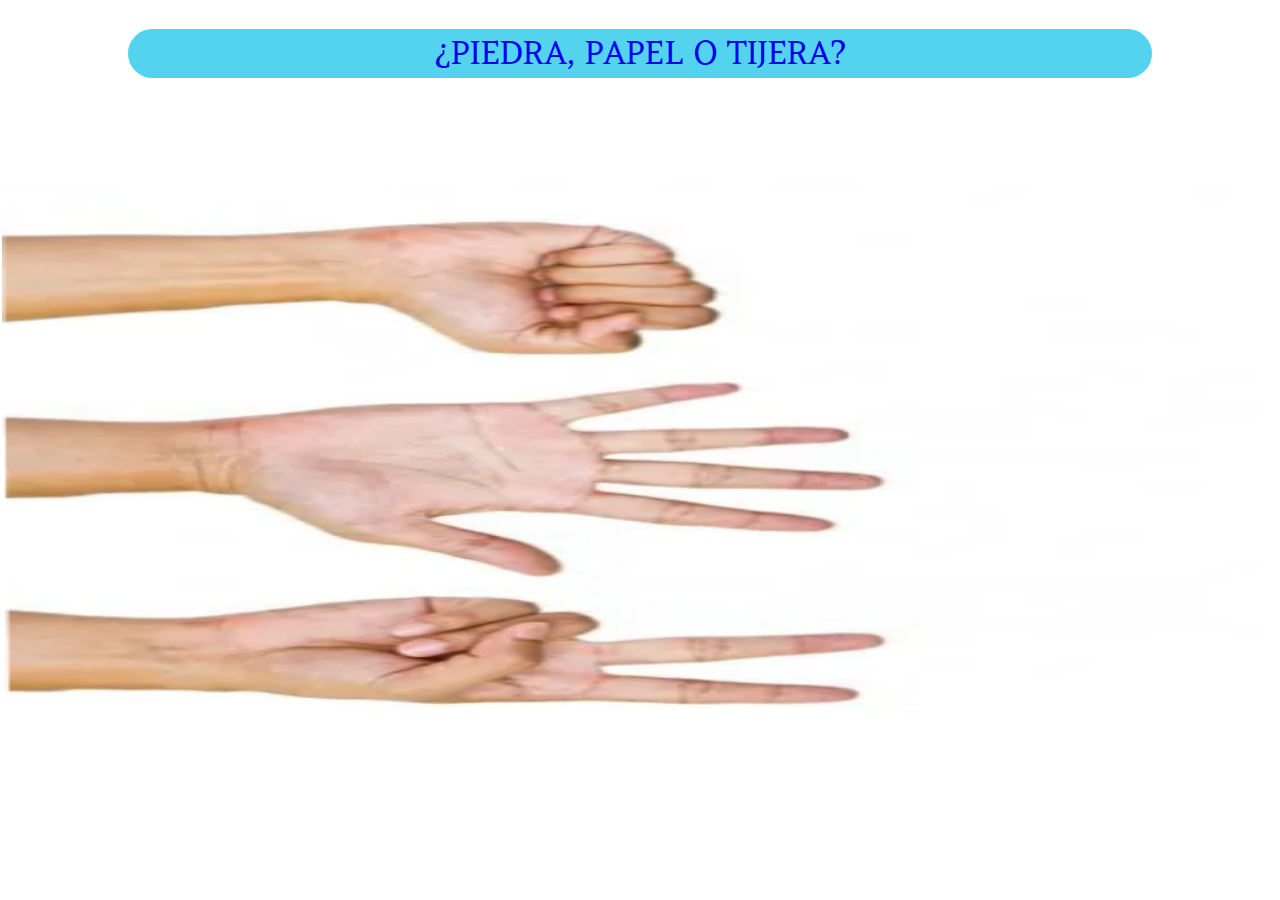
==== index.html @ 905cd568 "1st commit, no js resolved yet" ====
<!DOCTYPE html>
<html lang="en">
<head>
    <meta charset="UTF-8">
    <meta http-equiv="X-UA-Compatible" content="IE=edge">
    <meta name="viewport" content="width=device-width, initial-scale=1.0">
    <link rel="stylesheet" href="style.css">
    <link rel="preconnect" href="https://fonts.googleapis.com">
    <link rel="preconnect" href="https://fonts.gstatic.com" crossorigin>
    <link href="https://fonts.googleapis.com/css2?family=Akshar&family=Amethysta&display=swap" rel="stylesheet">
    <title>Piedra, papel o tijera</title>
</head>
<body>
    <a href="/play.html">
    <img src="/img/fondo1.png" alt="" id="imgFondo">
    <h1 id="titulo">¿PIEDRA, PAPEL O TIJERA?</h1>
    </a>
    <script src="script.js"></script>
</body>
</html>
---- style.css ----
:root {
   --celeste:#54D3EF
}
*{
    margin:0;
    padding:0;
    box-sizing: border-box;
    text-decoration: none;
}

h1{
font-family: 'Akshar', sans-serif;
font-family: 'Amethysta', serif;
text-align: center;

}
#titulo{
    background-color: var(--celeste);
    width: 80vw;
    margin: 29px auto 0 auto;
    border-radius: 51px;
    padding: 7px;
    line-height: 35px;
    letter-spacing: -0.03em;
    font-style: normal;
    font-weight: 400;
    
}
#imgFondo{
    position: absolute;
    width: 100%;
    height: 60%;
    left: 2px;
    top: 180px;   
}

/* PLAY */
audio{
    max-width: 120px;
    height: 20px;
    
}
#tituloPlay{
    width: 80vw;
    margin: 29px auto 0 auto;
    border-radius: 51px;
    padding: 7px;
    line-height: 35px;
    letter-spacing: -0.03em;
    font-style: normal;
    font-weight: 400;
    
}
#imgFondoPlay{
    position: absolute;
    width: 100%;
    height: 60%;
    left: 2px;
    top: 180px;
    z-index: -1;
    
}
#divButton{
    display:flex;
    justify-content: center;
}
#botonJugar{
    background-color: var(--celeste);
    margin: 29px auto 0 auto;
    border-radius: 51px;
    border: none;
    padding: 7px;
    color: white;
    /* position: absolute;
    height: 33px;
    width: 77px;
    left: 209px;
    top: 100px; */
    text-align: center;
}
#botonJugar:hover{
    border: 1px solid black;
}
#botonJugar:active{
    font-size: larger;
}
#container-flex{
    display: flex;
    flex-direction: column;
    width: 90vw;
    height: 650px;
    justify-content:space-around;
    align-items: flex-end;
    margin-top:20px;
    
}
#cuadrado1, #cuadrado2, #cuadrado3{
    width: 138px;
    height: 138px;  
    background-color: #D9D9D9;
}
.jugadorNombre, #pResultado{
    font-family: 'Akshar', sans-serif;
    font-family: 'Amethysta', serif;
    line-height: 35px;
    letter-spacing: -0.03em;
    font-style: normal;
    font-weight: 400;
    font-size: 16px;
    margin-bottom: -20px;
    text-align:right;
}
#resultado{
    width: 80vw;
    height: 50px;  
    margin-top: 0px; 
    background-color: #D9D9D9;
}
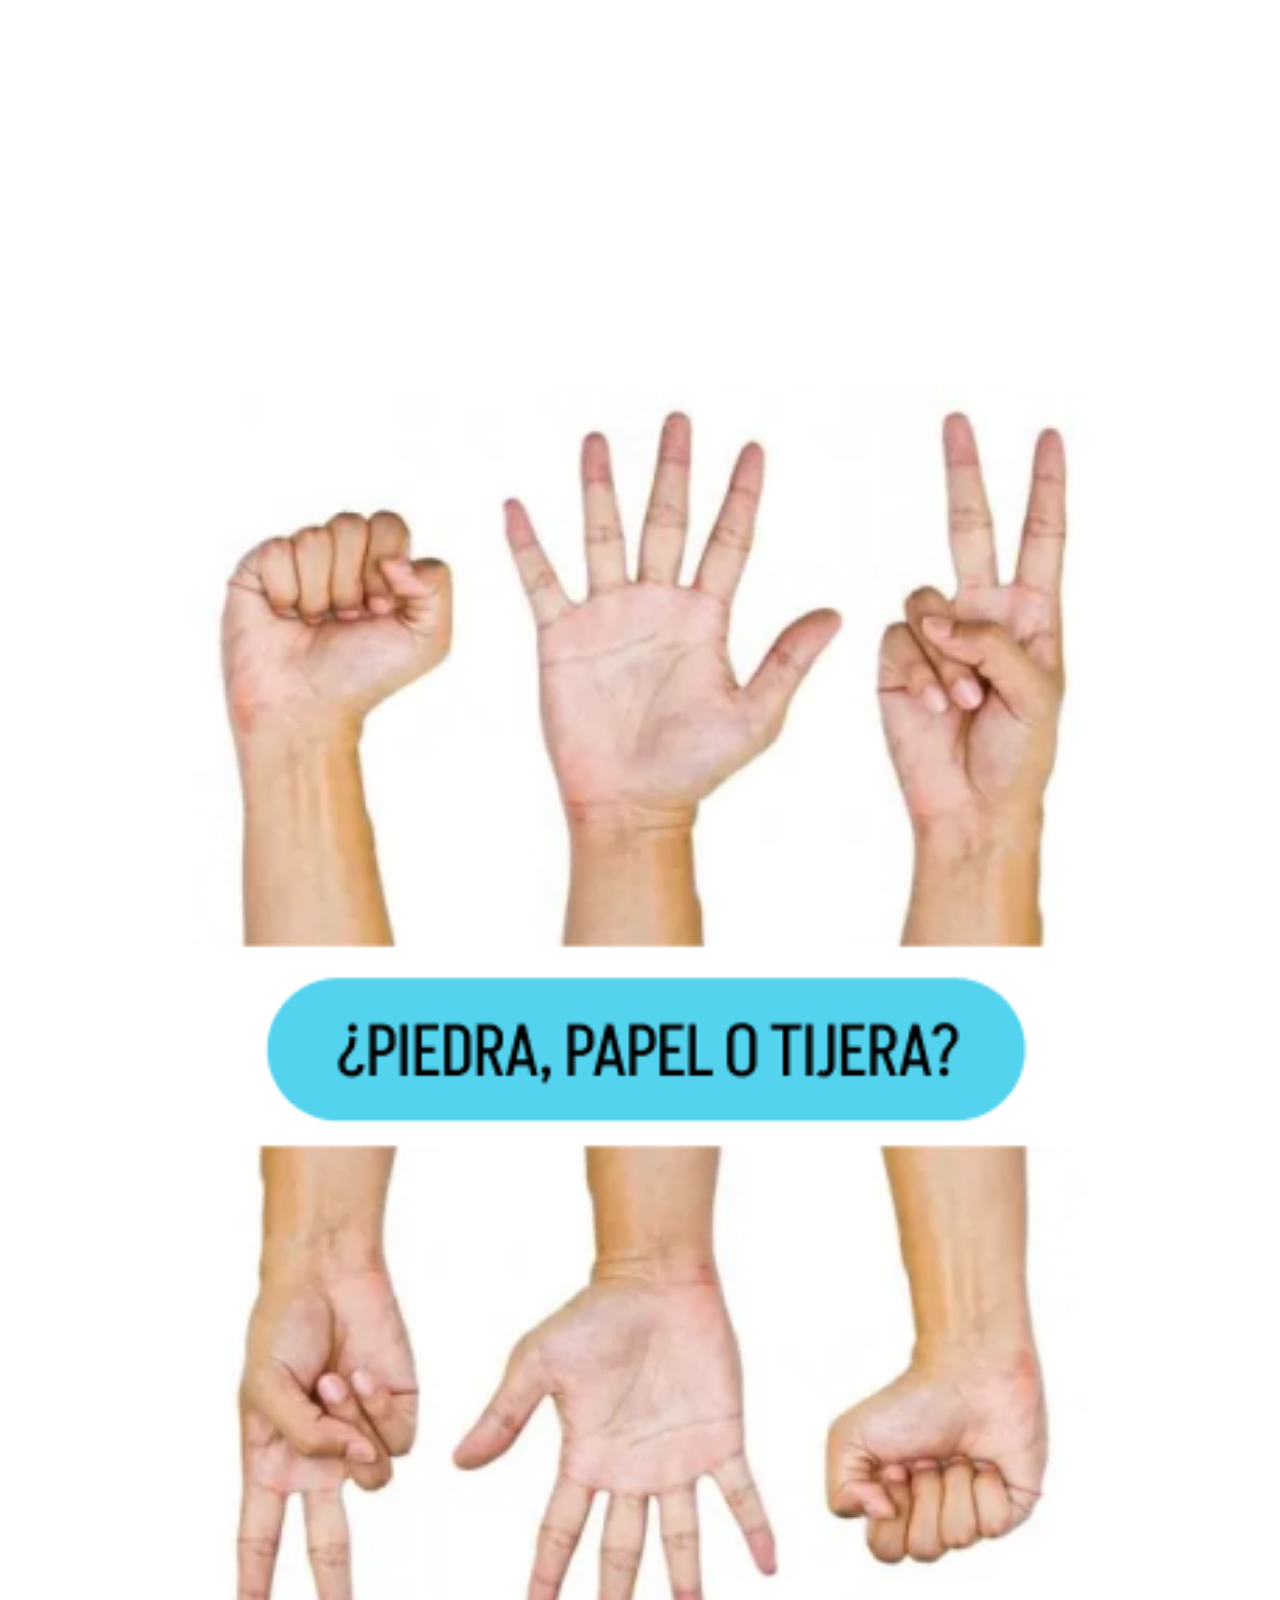
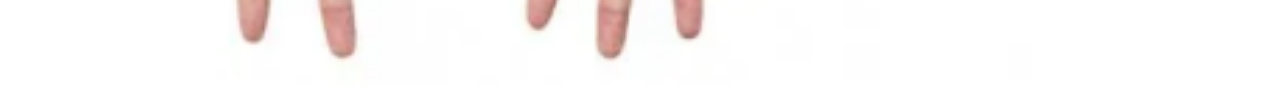
==== commit af1bf295: "1er comit v2, nvo diseño, aun faltan detalles" ====
--- a/index.html
+++ b/index.html
@@ -12,8 +12,10 @@
 </head>
 <body>
     <a href="/play.html">
-    <img src="/img/fondo1.png" alt="" id="imgFondo">
-    <h1 id="titulo">¿PIEDRA, PAPEL O TIJERA?</h1>
+    <div id="contieneFotoIndex"> 
+    <img src="/img/V2/imagen completa index.png" alt="" id="imgFondo">
+    </div> 
+    
     </a>
     <script src="script.js"></script>
 </body>
--- a/style.css
+++ b/style.css
@@ -8,7 +8,7 @@
     text-decoration: none;
 }
 
-h1{
+h1, p{
 font-family: 'Akshar', sans-serif;
 font-family: 'Amethysta', serif;
 text-align: center;
@@ -24,41 +24,40 @@
     letter-spacing: -0.03em;
     font-style: normal;
     font-weight: 400;
-    
+    position: absolute;
+    z-index:1;
 }
 #imgFondo{
-    position: absolute;
-    width: 100%;
-    height: 60%;
-    left: 2px;
-    top: 180px;   
+    margin-top: 30%;
+    width: 70vw;
+      
 }
-
+#contieneFotoIndex{
+    display: flex;
+    align-items: center;
+    justify-content: center;
+}
 /* PLAY */
 audio{
     max-width: 120px;
-    height: 20px;
-    
+    height: 20px;   
 }
+#zonaInput{
+    display: flex;
+    justify-content:center;
+    align-items: center;
+    margin-top: 30px;
+}
+
+
 #tituloPlay{
-    width: 80vw;
-    margin: 29px auto 0 auto;
-    border-radius: 51px;
-    padding: 7px;
+    width: 100vw;
+    margin: 20px auto 0 auto;
     line-height: 35px;
     letter-spacing: -0.03em;
     font-style: normal;
-    font-weight: 400;
-    
-}
-#imgFondoPlay{
-    position: absolute;
-    width: 100%;
-    height: 60%;
-    left: 2px;
-    top: 180px;
-    z-index: -1;
-    
+    font-weight: 600;
+    font-size: 35px;
 }
 #divButton{
     display:flex;
@@ -69,35 +68,56 @@
     margin: 29px auto 0 auto;
     border-radius: 51px;
     border: none;
-    padding: 7px;
+    padding:  10px 20px;
     color: white;
-    /* position: absolute;
-    height: 33px;
-    width: 77px;
-    left: 209px;
-    top: 100px; */
     text-align: center;
 }
-#botonJugar:hover{
+#botonJugar:hover, #jugarNuevamente:hover{
     border: 1px solid black;
 }
-#botonJugar:active{
+#botonJugar:active, #jugarNuevamente:active{
     font-size: larger;
 }
 #container-flex{
     display: flex;
     flex-direction: column;
-    width: 90vw;
-    height: 650px;
+    width: 100vw;
     justify-content:space-around;
-    align-items: flex-end;
-    margin-top:20px;
+    align-items:space-around;
+}
+.zona{
+    display:flex;
+    flex-direction: row;
+}
+#zonaNombres{
+    justify-content:space-around;
     
 }
-#cuadrado1, #cuadrado2, #cuadrado3{
-    width: 138px;
-    height: 138px;  
-    background-color: #D9D9D9;
+#zonaManos{
+    margin-top:20px;
+    justify-content:space-between;
+}
+#cuadrado3{
+    display:flex;
+    flex-direction: column;
+    justify-content: center;
+    align-items: center;
+    width: 250px;
+    height: 250px;
+    margin: 10px auto;
+    background-color: #D9D9D9; 
+}
+#puntuacionTabla{
+    display: flex;
+    flex-direction: row;
+    justify-content:space-between;
+    align-items: flex-start;
+    width: 200px;
+    height: 500px;
+}
+.tablas{
+    display: flex;
+    flex-direction: column;
 }
 .jugadorNombre, #pResultado{
     font-family: 'Akshar', sans-serif;
@@ -107,13 +127,32 @@
     font-style: normal;
     font-weight: 400;
     font-size: 16px;
-    margin-bottom: -20px;
-    text-align:right;
 }
 #resultado{
     width: 80vw;
     height: 50px;  
-    margin-top: 0px; 
-    background-color: #D9D9D9;
+    margin: auto;
+    background-color: #D9D9D9;  
 }
-
+.nombrePunt{
+    text-decoration: underline;
+}
+#jugarNuevamente{
+    background-color: var(--celeste);
+    margin: 29px auto 0 auto;
+    
+    text-align: center;
+    padding: 7px;
+    
+    border-radius: 51px;
+    display:flex;
+    justify-content: center;
+    align-items: center;
+    
+    
+}
+button{
+    color: white;
+    border: none;
+    border-radius: 51px;
+}
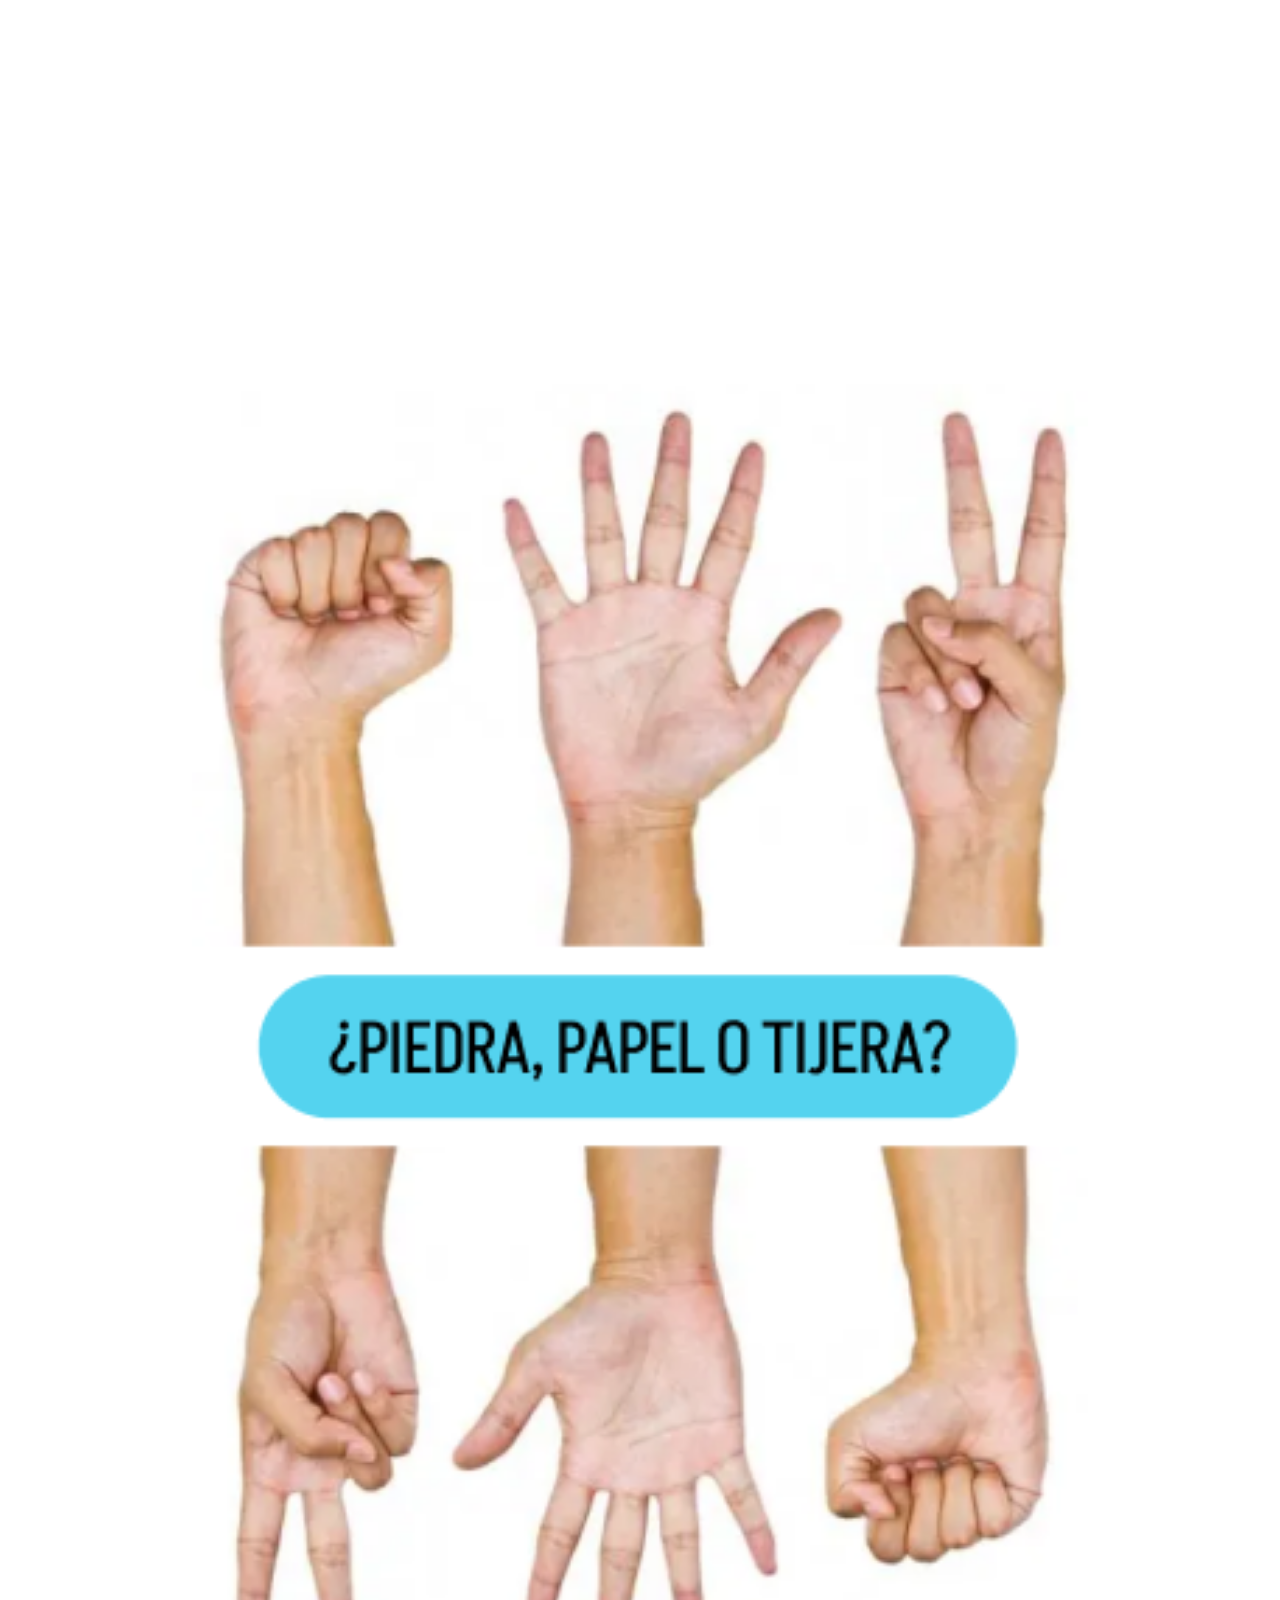
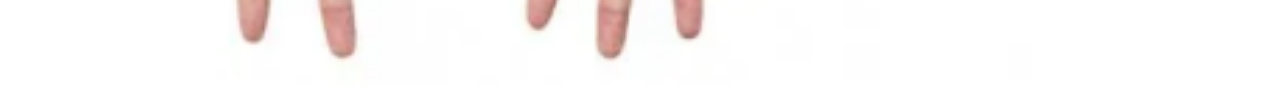
==== commit 6d2277b7: "v3.2 mejora index imagen" ====
--- a/index.html
+++ b/index.html
@@ -13,7 +13,7 @@
 <body>
     <a href="/play.html">
     <div id="contieneFotoIndex"> 
-    <img src="/img/V2/imagen completa index.png" alt="" id="imgFondo">
+    <img src="/img/V2/imagenindex2.png" alt="logo" id="imgFondo">
     </div> 
     
     </a>
--- a/style.css
+++ b/style.css
@@ -46,10 +46,15 @@
     display: flex;
     justify-content:center;
     align-items: center;
-    margin-top: 30px;
-}
-
-
+    margin-top: 15px;
+}
+#zonaInicial{
+    display: flex;
+    flex-direction: row;
+    margin-top:20px;
+    justify-content: space-around;
+    align-items: center;
+}    
 #tituloPlay{
     width: 100vw;
     margin: 20px auto 0 auto;
@@ -59,21 +64,27 @@
     font-weight: 600;
     font-size: 35px;
 }
-#divButton{
-    display:flex;
-    justify-content: center;
+
+.manitosImg:hover{
+    border: 2px solid #54D3EF;
+}
+.botoncitoManos{
+    background-color: white;
+}
+button{
+    border:none;
 }
 #botonJugar{
     background-color: var(--celeste);
-    margin: 29px auto 0 auto;
+    margin: 9px auto 0 auto;
     border-radius: 51px;
     border: none;
     padding:  10px 20px;
     color: white;
-    text-align: center;
+   
 }
 #botonJugar:hover, #jugarNuevamente:hover{
-    border: 1px solid black;
+    border: 1px solid var(--celeste);
 }
 #botonJugar:active, #jugarNuevamente:active{
     font-size: larger;
@@ -89,13 +100,27 @@
     display:flex;
     flex-direction: row;
 }
+#zonaBotonesManitos{
+    display: flex;
+    flex-direction: row;
+    justify-content: flex-start;
+}
+
 #zonaNombres{
     justify-content:space-around;
+    
+}
+#txtElegi{
+    text-align: left;
+    font-size: 10px;
     
 }
 #zonaManos{
     margin-top:20px;
     justify-content:space-between;
+}
+#zonaPuntajes{
+    display:none;
 }
 #cuadrado3{
     display:flex;
@@ -132,27 +157,57 @@
     width: 80vw;
     height: 50px;  
     margin: auto;
-    background-color: #D9D9D9;  
+    /* background-color: #D9D9D9;   */
 }
 .nombrePunt{
     text-decoration: underline;
 }
 #jugarNuevamente{
     background-color: var(--celeste);
-    margin: 29px auto 0 auto;
-    
+    margin: 0 auto;
     text-align: center;
-    padding: 7px;
-    
+    padding: 12px;
     border-radius: 51px;
     display:flex;
     justify-content: center;
     align-items: center;
-    
-    
-}
-button{
+    border: 1px solid #54D3EF;
+    
+    
+}
+#divButton{
     color: white;
     border: none;
     border-radius: 51px;
 }
+
+
+/* RESPONSIVE */
+/* pc escritorio */
+@media screen and (min-width: 1440px){
+#imgFondo{
+    margin-top: 50px;
+    width: 30%;
+}
+#tituloPlay{
+    margin-top: 50px;
+}
+#divButton{
+    margin-top: 20px;
+}
+#zonaManos{
+    justify-content:space-around; 
+}
+#container-flex{
+   margin:auto;
+   width: 80vw;
+}
+#resultado{
+    width: 40vw;
+}
+#txtElegi{
+    font-size: 12px;
+}
+/* tablet */
+/* @media screen and (max-width: 1440px) and (min-width: 768px){} */
+}